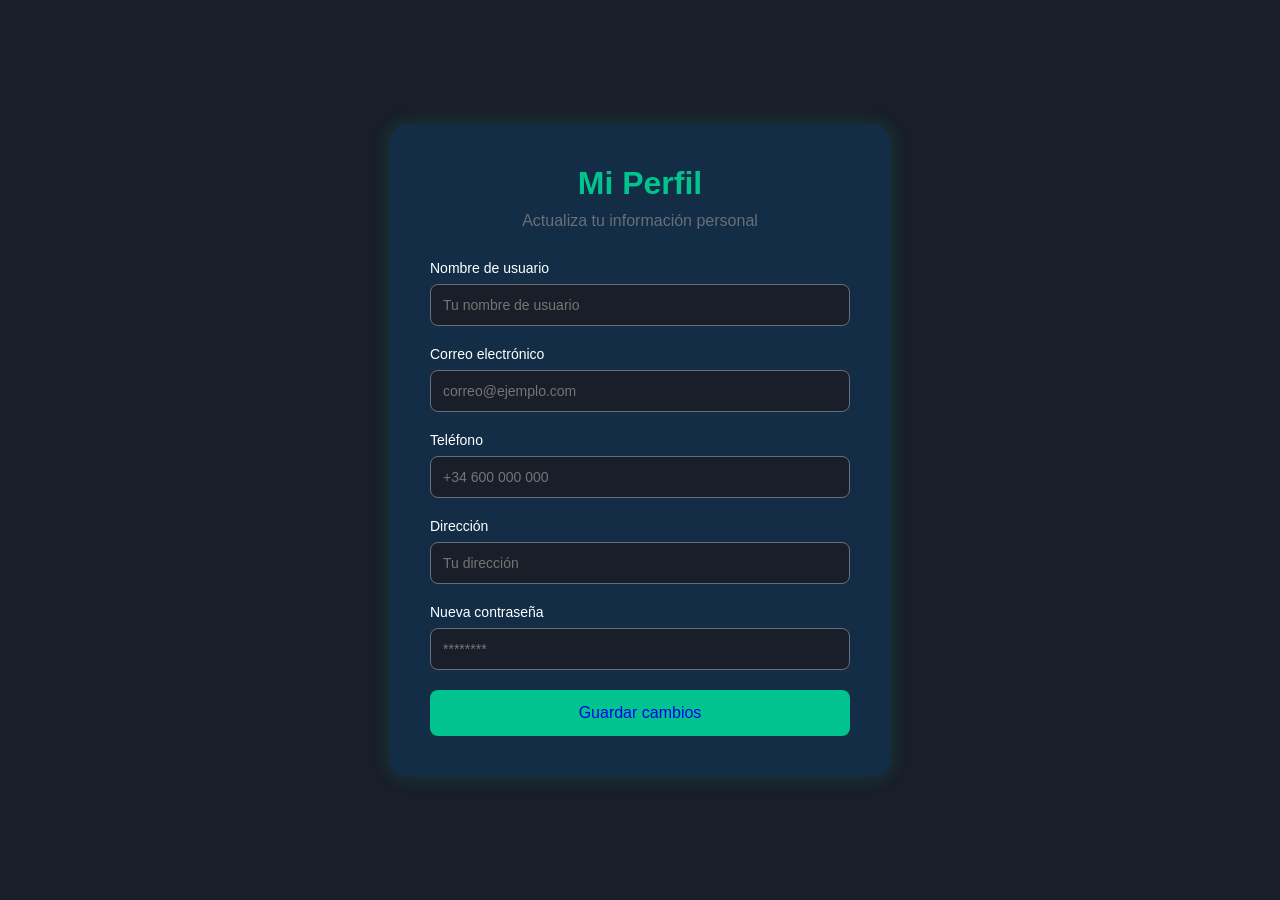
==== frontend/aCliente.html @ 1b1dc8cc "Modifico menu de opciones" ====
<!DOCTYPE html>
<html lang="es">
<head>
    <meta charset="UTF-8">
    <meta name="viewport" content="width=device-width, initial-scale=1.0">
    <title>Área de Usuario</title>
    <link rel="stylesheet" href="css/perfil.css">
</head>
<body>

    <div class="perfil-container">
        <h1>Mi Perfil</h1>
        <p class="subtitulo">Actualiza tu información personal</p>

        <form class="perfil-form">
            <div class="input-group">
                <label for="usuario">Nombre de usuario</label>
                <input type="text" id="usuario" placeholder="Tu nombre de usuario">
            </div>

            <div class="input-group">
                <label for="email">Correo electrónico</label>
                <input type="email" id="email" placeholder="correo@ejemplo.com">
            </div>

            <div class="input-group">
                <label for="telefono">Teléfono</label>
                <input type="tel" id="telefono" placeholder="+34 600 000 000">
            </div>

            <div class="input-group">
                <label for="direccion">Dirección</label>
                <input type="text" id="direccion" placeholder="Tu dirección">
            </div>

            <div class="input-group">
                <label for="password">Nueva contraseña</label>
                <input type="password" id="password" placeholder="********">
            </div>

            <button type="submit"><a href="Indice.html">Guardar cambios</a></button>
        </form>
    </div>
<script>
  const usuario = JSON.parse(localStorage.getItem('usuario') || '{}');
  
  // Mostrar nombre en cualquier elemento
  document.getElementById('nombre-usuario').textContent = usuario.username || 'Invitado';
  document.getElementById('email-usuario').textContent = usuario.email || '';
</script>
</body>
</html>
---- frontend/css/perfil.css ----
* {
    margin: 0;
    padding: 0;
    box-sizing: border-box;
}

a {
    text-decoration: none;
}

body {
    font-family: Arial, sans-serif;
    background-color: #191E29;
    color: #FFFFFF;
    display: flex;
    justify-content: center;
    align-items: center;
    min-height: 100vh;
}

.perfil-container {
    background-color: #132D46;
    padding: 40px;
    border-radius: 15px;
    width: 100%;
    max-width: 500px;
    box-shadow: 0 0 20px rgba(1, 195, 141, 0.2);
}

h1 {
    text-align: center;
    margin-bottom: 10px;
    color: #01C38D;
}

.subtitulo {
    text-align: center;
    margin-bottom: 30px;
    color: #696E79;
}

.perfil-form .input-group {
    margin-bottom: 20px;
}

label {
    display: block;
    margin-bottom: 8px;
    font-size: 14px;
}

input {
    width: 100%;
    padding: 12px;
    border: 1px solid #696E79;
    border-radius: 8px;
    background-color: #191E29;
    color: #FFFFFF;
    font-size: 14px;
    outline: none;
}

input:focus {
    border-color: #01C38D;
    box-shadow: 0 0 5px rgba(1, 195, 141, 0.4);
}

button {
    width: 100%;
    padding: 14px;
    background-color: #01C38D;
    color: #FFFFFF;
    border: none;
    border-radius: 8px;
    font-size: 16px;
    cursor: pointer;
    transition: 0.3s ease;
}

button:hover {
    background-color: #00a977;
}
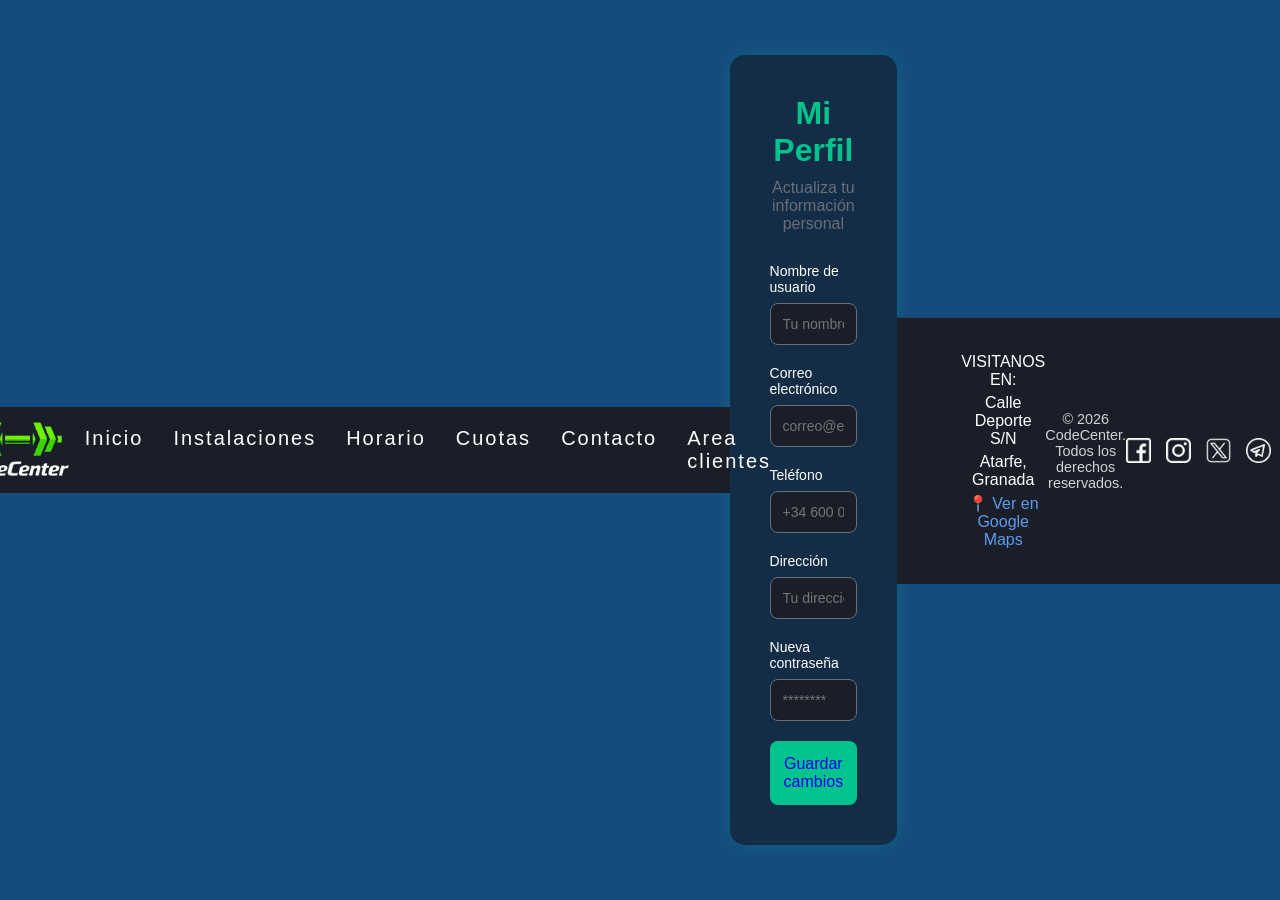
==== commit a53e0d53: "Merge pull request #22 from Javi9543/feature/componentes Feature/componentes" ====
--- a/frontend/aCliente.html
+++ b/frontend/aCliente.html
@@ -4,9 +4,12 @@
     <meta charset="UTF-8">
     <meta name="viewport" content="width=device-width, initial-scale=1.0">
     <title>Área de Usuario</title>
-    <link rel="stylesheet" href="css/perfil.css">
+    <link rel="stylesheet" href="css/aCliente.css">
+    <link rel="stylesheet" href="css/global.css">
 </head>
 <body>
+
+    <header data-nav="general"></header>
 
     <div class="perfil-container">
         <h1>Mi Perfil</h1>
@@ -48,5 +51,9 @@
   document.getElementById('nombre-usuario').textContent = usuario.username || 'Invitado';
   document.getElementById('email-usuario').textContent = usuario.email || '';
 </script>
+<footer></footer>
+
+<script src="js/componentes.js"></script>
+
 </body>
 </html>
--- a/frontend/css/aCliente.css
+++ b/frontend/css/aCliente.css
@@ -0,0 +1,82 @@
+* {
+    margin: 0;
+    padding: 0;
+    box-sizing: border-box;
+}
+
+a {
+    text-decoration: none;
+}
+
+body {
+    font-family: Arial, sans-serif;
+    background-color: #191E29;
+    color: #FFFFFF;
+    display: flex;
+    justify-content: center;
+    align-items: center;
+    min-height: 100vh;
+}
+
+.perfil-container {
+    background-color: #132D46;
+    padding: 40px;
+    border-radius: 15px;
+    width: 100%;
+    max-width: 500px;
+    box-shadow: 0 0 20px rgba(1, 195, 141, 0.2);
+}
+
+h1 {
+    text-align: center;
+    margin-bottom: 10px;
+    color: #01C38D;
+}
+
+.subtitulo {
+    text-align: center;
+    margin-bottom: 30px;
+    color: #696E79;
+}
+
+.perfil-form .input-group {
+    margin-bottom: 20px;
+}
+
+label {
+    display: block;
+    margin-bottom: 8px;
+    font-size: 14px;
+}
+
+input {
+    width: 100%;
+    padding: 12px;
+    border: 1px solid #696E79;
+    border-radius: 8px;
+    background-color: #191E29;
+    color: #FFFFFF;
+    font-size: 14px;
+    outline: none;
+}
+
+input:focus {
+    border-color: #01C38D;
+    box-shadow: 0 0 5px rgba(1, 195, 141, 0.4);
+}
+
+button {
+    width: 100%;
+    padding: 14px;
+    background-color: #01C38D;
+    color: #FFFFFF;
+    border: none;
+    border-radius: 8px;
+    font-size: 16px;
+    cursor: pointer;
+    transition: 0.3s ease;
+}
+
+button:hover {
+    background-color: #00a977;
+}
--- a/frontend/css/global.css
+++ b/frontend/css/global.css
@@ -0,0 +1,136 @@
+* {
+    box-sizing: border-box;
+    font-family: 'Segoe UI', Tahoma, Geneva, Verdana, sans-serif;
+}
+
+body {
+  margin: 0;
+  background-color: #154b7e;
+  font-family: Arial, sans-serif;
+}
+
+.body-cliente {
+  margin: 0;
+  background-color: #e4e3e3;
+}
+
+.contenedor {
+  display: flex;
+  justify-content: center;
+  align-items: stretch;
+  gap: 60px;
+  padding: 100px 8%;
+  min-height: 100vh;
+  box-sizing: border-box;
+}
+
+/* --- Menú superior --- */
+.navbar {
+    display: flex;
+    justify-content: space-between;
+    align-items: center;
+    background-color: #191e29; 
+    padding: 0.5rem 5%;
+    color: white;
+    position: sticky;
+    top: 0;
+    z-index: 1000;
+}
+
+.logo img {
+    height: 70px;
+    display: block;
+}
+
+.nav-menu {
+    display: flex;
+    list-style: none;
+    gap: 30px;
+    margin: 0;
+}
+
+.usuario-logeado{
+    margin-left: 21vw; /* Esto crea un hueco flexible que empuja al usuario a la derecha */
+}
+
+.nav-menu a {
+    text-decoration: none;
+    cursor: pointer;
+    font-weight: 500;
+    transition: color 0.3s;
+    font-size: 1.25rem;
+    color:white;
+    letter-spacing: 2px;
+    display: block; 
+    position: relative;
+    z-index: 10;
+}
+
+.nav-menu a:hover {
+    color: grey;
+}
+
+
+
+/* --- FOOTER --- */
+footer {
+    background-color: #191e29;
+    color: white;
+    padding: 30px 5%;
+    display: flex; /* Activamos el modo flexible */
+    justify-content: space-between; /* Uno a cada punta y otro al centro */
+    align-items: center; /* Centrados verticalmente entre sí */
+    border-top: 1px solid #2c3e50;
+}
+
+/* 1. Bloque Dirección */
+footer address{
+    font-style: normal; /* Para que el texto de address no salga en cursiva */
+    flex: 1; /* Ocupa 1 parte del espacio */
+    text-align: center;
+}
+
+address p {
+    margin: 5px 0;
+}
+
+/* 2. Bloque Centro (Copyright) */
+.footer-centro {
+    flex: 1;
+    text-align: center;
+    font-size: 0.9rem;
+    opacity: 0.8;
+}
+
+/* 3. Bloque Redes (Derecha) */
+.footer-redes {
+    flex: 1;
+    display: flex;
+    justify-content: flex-end; /* Empuja los iconos a la derecha del todo */
+    gap: 15px; /* Espacio entre iconos */
+}
+
+.footer-redes img {
+    width: 25px; /* Tamaño de los iconos */
+    height: 25px;
+    filter: brightness(0) invert(1); /* Truco: pone los iconos negros en blanco */
+    transition: transform 0.3s ease;
+}
+
+.footer-redes img:hover {
+    transform: scale(1.2); /* Se agrandan un poquito al pasar el ratón */
+}
+
+/* El enlace del mail en azulito como tus tarjetas */
+.footer-contacto a {
+    color: #5D9CEC;
+    text-decoration: none;
+}
+
+/* Responsive para pantallas pequeñas */
+@media (max-width: 768px) {
+    .footer-content {
+        flex-direction: column;
+        text-align: center;
+    }
+}
